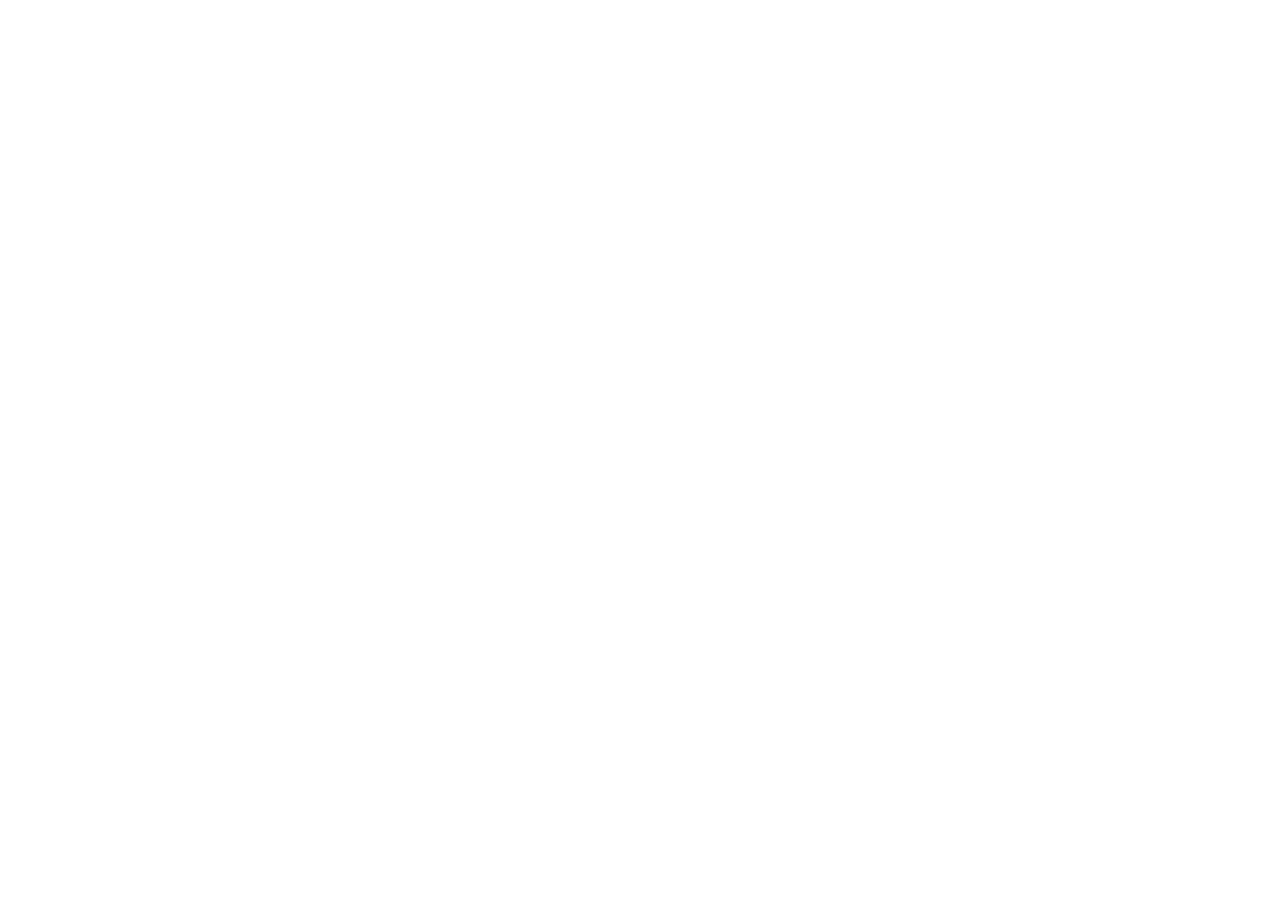
==== index.html @ 64bb9bfe "first commit" ====
<!DOCTYPE html>
<html lang="en">
<head>
	<meta charset="UTF-8">
	<title>Flatness: Responsive Blog</title>
	<link href='https://fonts.googleapis.com/css?family=Open+Sans:400,700,400italic' rel='stylesheet' type='text/css'>
	<link href='https://fonts.googleapis.com/css?family=Courgette' rel='stylesheet' type='text/css'>
	<link rel="stylesheet" href="css/font-awesome.css">
	<link rel="stylesheet" href="css/main.css">
</head>
<body>
	<!-- Inserta aqui tu codigo -->
</body>
</html>
---- css/main.css ----
/* Inserta tu codigo aqui */

/* Responsive */

@media screen and (max-width : 920px) {

}

@media screen and (max-width: 600px) {

}
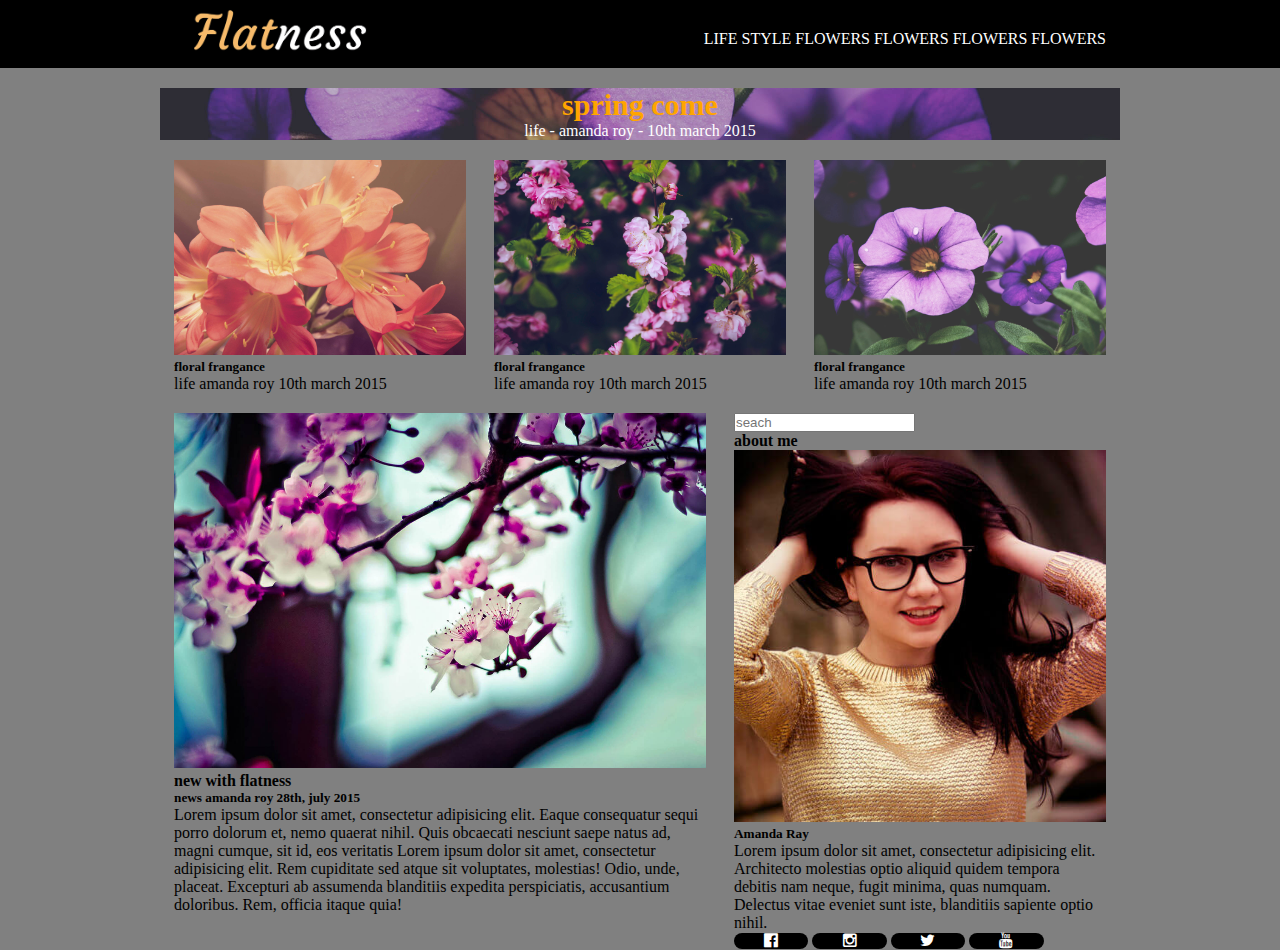
==== commit 7ff7f37f: "diagramacion html (section) y avance css" ====
--- a/index.html
+++ b/index.html
@@ -6,9 +6,104 @@
 	<link href='https://fonts.googleapis.com/css?family=Open+Sans:400,700,400italic' rel='stylesheet' type='text/css'>
 	<link href='https://fonts.googleapis.com/css?family=Courgette' rel='stylesheet' type='text/css'>
 	<link rel="stylesheet" href="css/font-awesome.css">
+	<link rel="stylesheet" type="text/css" href="css/grid-system.css">
 	<link rel="stylesheet" href="css/main.css">
 </head>
 <body>
-	<!-- Inserta aqui tu codigo -->
+	<header class=>
+		<div class="container">
+			<div class="row">
+				<div class="col-3">
+					<img src="image/header-logo.png"/>
+				</div>
+				<div class="col-9">
+					<ul>
+						<li>
+							<a href="">LIFE STYLE</a>
+						</li> 
+						<li>
+							<a href="">FLOWERS</a>
+						</li>
+						<li>
+							<a href="">FLOWERS</a>
+						</li>
+						<li>
+							<a href="">FLOWERS</a>
+						</li>
+						<li>
+							<a href="">FLOWERS</a>
+						</li>
+					</ul>
+				</div>
+			</div>
+		</div>
+	</header>
+	<section class="bg-plomo">
+		<div class="container">
+			<div class="row">
+				<div class="col-12 bg-img1">
+					<div class="spring-come">
+						<h1>spring come</h1>
+						<p>life - amanda roy - 10th march 2015</p>
+					</div>
+				</div>
+			</div>
+		</div>
+		<div class="container">
+			<div class="row">
+				<div class="col-4 flor">
+					<img src="image/image7.jpg">
+					<div class="contenido">
+						<h5>floral frangance</h5>
+						<p>life amanda roy 10th march 2015</p>
+					</div>
+				</div>
+				<div class="col-4 flor">
+					<img src="image/image3.jpg">
+					<div class="contenido">
+						<h5>floral frangance</h5>
+						<p>life amanda roy 10th march 2015</p>
+					</div>
+				</div>
+				<div class="col-4 flor">
+					<img src="image/image2.jpg">
+					<div class="contenido">
+						<h5>floral frangance</h5>
+						<p>life amanda roy 10th march 2015</p>
+					</div>
+				</div>
+			</div>
+			<div class="row">
+				<div class="col-7">
+					<img src="image/image4.jpg">
+					<div>
+						<h4 class="fuente">new with flatness</h4>
+						<h5>news amanda roy 28th, july 2015</h5>
+						<p>
+							Lorem ipsum dolor sit amet, consectetur adipisicing elit. Eaque consequatur sequi porro dolorum et, nemo quaerat nihil. Quis obcaecati nesciunt saepe natus ad, magni cumque, sit id, eos veritatis
+							Lorem ipsum dolor sit amet, consectetur adipisicing elit. Rem cupiditate sed atque sit voluptates, molestias! Odio, unde, placeat. Excepturi ab assumenda blanditiis expedita perspiciatis, accusantium doloribus. Rem, officia itaque quia!
+						</p>
+					</div>
+				</div>
+				<div class="col-5">
+					<div class="about-me">
+						<input id="seach" type="text" placeholder="seach">
+					</div>
+					<h4>about me</h4>
+					<img src="image/kew_gardens_3_500x500.jpg">
+					<div>
+						<h5>Amanda Ray</h5>
+						<p>Lorem ipsum dolor sit amet, consectetur adipisicing elit. Architecto molestias optio aliquid quidem tempora debitis nam neque, fugit minima, quas numquam. Delectus vitae eveniet sunt iste, blanditiis sapiente optio nihil.</p>
+						<i class="fa fa-facebook-official" aria-hidden="true"></i>
+						<i class="fa fa-instagram" aria-hidden="true"></i>
+						<i class="fa fa-twitter" aria-hidden="true"></i>
+						<i class="fa fa-youtube" aria-hidden="true"></i>
+
+
+					</div>
+				</div>
+			</div>
+		</div>
+	</section>
 </body>
 </html>--- a/css/grid-system.css
+++ b/css/grid-system.css
@@ -0,0 +1,102 @@
+/* GLOBAL */
+* {
+  box-sizing: border-box;
+  margin: 0;
+  padding: 0;
+}
+
+.text-center {
+	text-align: center;
+}
+
+.text-right {
+	text-align: right;
+}
+
+/* Grid system */
+
+.container {
+	width: 960px;
+	padding-left: 14px; 
+	padding-right: 14px;
+	margin: 0px auto;
+}
+
+.row {
+	margin-left: -14px;
+	margin-right: -14px;
+}
+
+.row:before, .row:after{
+  content: " ";
+  display: table;
+}
+.row:after {
+  clear: both;
+}
+
+[class*="col-"] {
+	min-height: 7px;
+	padding: 0 14px;
+	float: left;
+}
+
+.col-1 {
+	/* (1 / 12) x 100 */
+	width: 8.333333%;
+} 
+
+.col-2 {
+	/* (2 / 12) x 100 */
+	width: 16.666667%;
+} 
+
+.col-3 {
+	/* (3 / 12) x 100 */
+	width: 25%;
+} 
+
+.col-4 {
+	/* (4 / 12) x 100 */
+	width: 33.333333%;
+}
+
+.col-5 {
+	/* (5 / 12) x 100 */
+	width: 41.666667%;
+}
+
+.col-6 {
+	/* (6 / 12) x 100 */
+	width: 50%;
+} 
+
+.col-7 {
+	/* (7 / 12) x 100 */
+	width: 58.333333%;
+}
+
+.col-8 {
+	/* (8 / 12) x 100 */
+	width: 66.666667%;
+}
+
+.col-9 {
+	/* (9 / 12) x 100 */
+	width: 75%;
+}
+
+.col-10 {
+	/* (10 / 12) x 100 */
+	width: 83.333333%;
+}
+
+.col-11 {
+	/* (11 / 12) x 100 */
+	width: 91.666667%;
+}
+
+.col-12 {
+	/* (12 / 12) x 100 */
+	width: 100%;
+}--- a/css/main.css
+++ b/css/main.css
@@ -1,4 +1,75 @@
 /* Inserta tu codigo aqui */
+*img {
+	width: 100%;
+}
+header {
+	background-color: black;
+}
+header ul, li, a {
+	display: inline-block;
+	list-style: none;
+	text-decoration: none;
+	margin-top: 10px;
+	color: white;
+}
+.col-9 {
+	text-align: right;
+}
+header 
+.col-3 img {
+	width: 100%;
+}
+/*section*/
+.bg-plomo {
+	background-color: grey;
+}
+.bg-plomo .row {
+	padding-top: 20px;
+}
+.bg-img1 {
+	background: url("../image/header-image.jpg");
+	background-repeat: no-repeat;
+	background-position: center;
+	text-align: center;
+	color: white;
+	background-size: cover;
+}
+h1 {
+	color: orange;
+	font-size: 30px;
+	font-family: italic;
+
+}
+
+/*flores pequeñas*/
+.flor img{
+	width: 100%;
+}
+.flor {
+	display: inline-block;
+
+
+}
+.mg-0 {
+	margin: 0 auto;
+	padding: 0 auto;
+}
+
+/*kew garden row 2*/
+.col-7 img {
+	width: 100%;
+}
+
+.col-5 img {
+	width:100%;
+}
+.fa {
+	color: #fff;
+	background-color:black; 
+	border-radius: 50px;
+	width: 20%;
+	text-align: center;
+}
 
 /* Responsive */
 
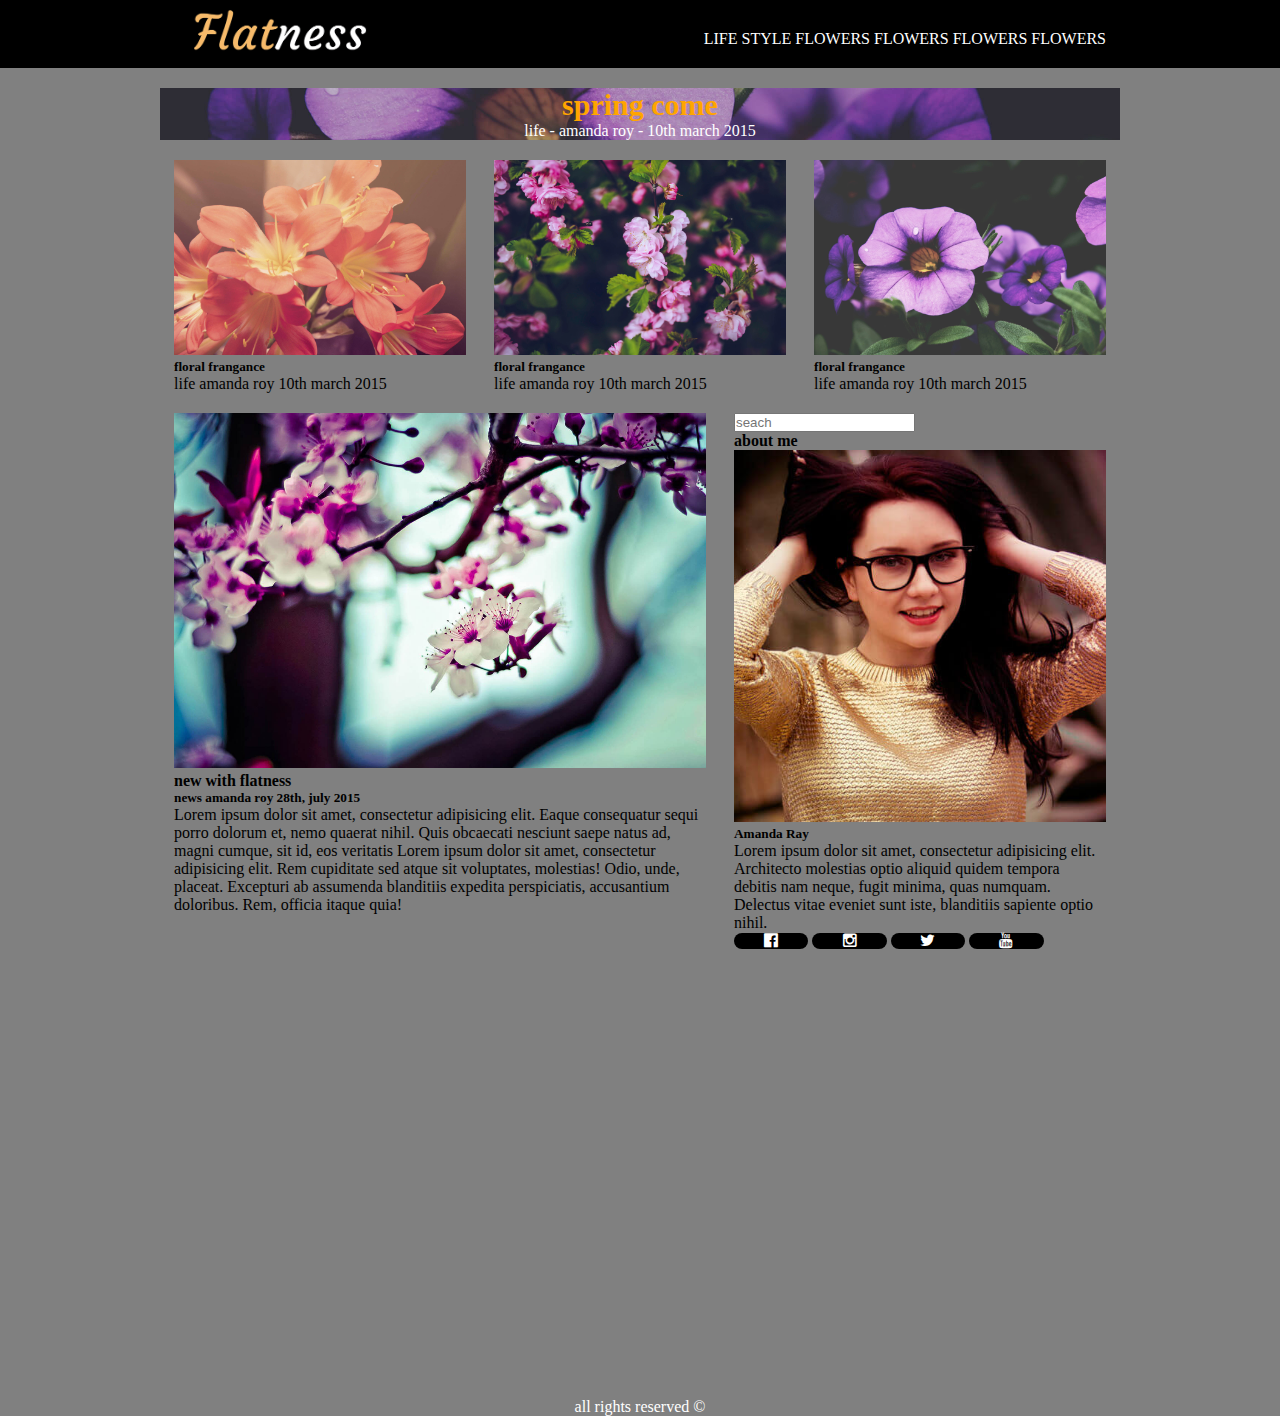
==== commit 978e4008: "html terminado" ====
--- a/index.html
+++ b/index.html
@@ -84,6 +84,7 @@
 							Lorem ipsum dolor sit amet, consectetur adipisicing elit. Rem cupiditate sed atque sit voluptates, molestias! Odio, unde, placeat. Excepturi ab assumenda blanditiis expedita perspiciatis, accusantium doloribus. Rem, officia itaque quia!
 						</p>
 					</div>
+					<iframe width="100%" height="480" src="https://www.youtube.com/embed/xW_AsV7k42o" frameborder="0" allowfullscreen></iframe>
 				</div>
 				<div class="col-5">
 					<div class="about-me">
@@ -98,12 +99,15 @@
 						<i class="fa fa-instagram" aria-hidden="true"></i>
 						<i class="fa fa-twitter" aria-hidden="true"></i>
 						<i class="fa fa-youtube" aria-hidden="true"></i>
-
-
 					</div>
 				</div>
 			</div>
 		</div>
 	</section>
+	<footer class="bg-plomo">
+		<div class="container">
+			<p>all rights reserved ©</p>
+		</div>
+	</footer>
 </body>
 </html>--- a/css/main.css
+++ b/css/main.css
@@ -70,7 +70,11 @@
 	width: 20%;
 	text-align: center;
 }
-
+/*footer*/
+footer p {
+	text-align: center;
+	color: white;
+}
 /* Responsive */
 
 @media screen and (max-width : 920px) {
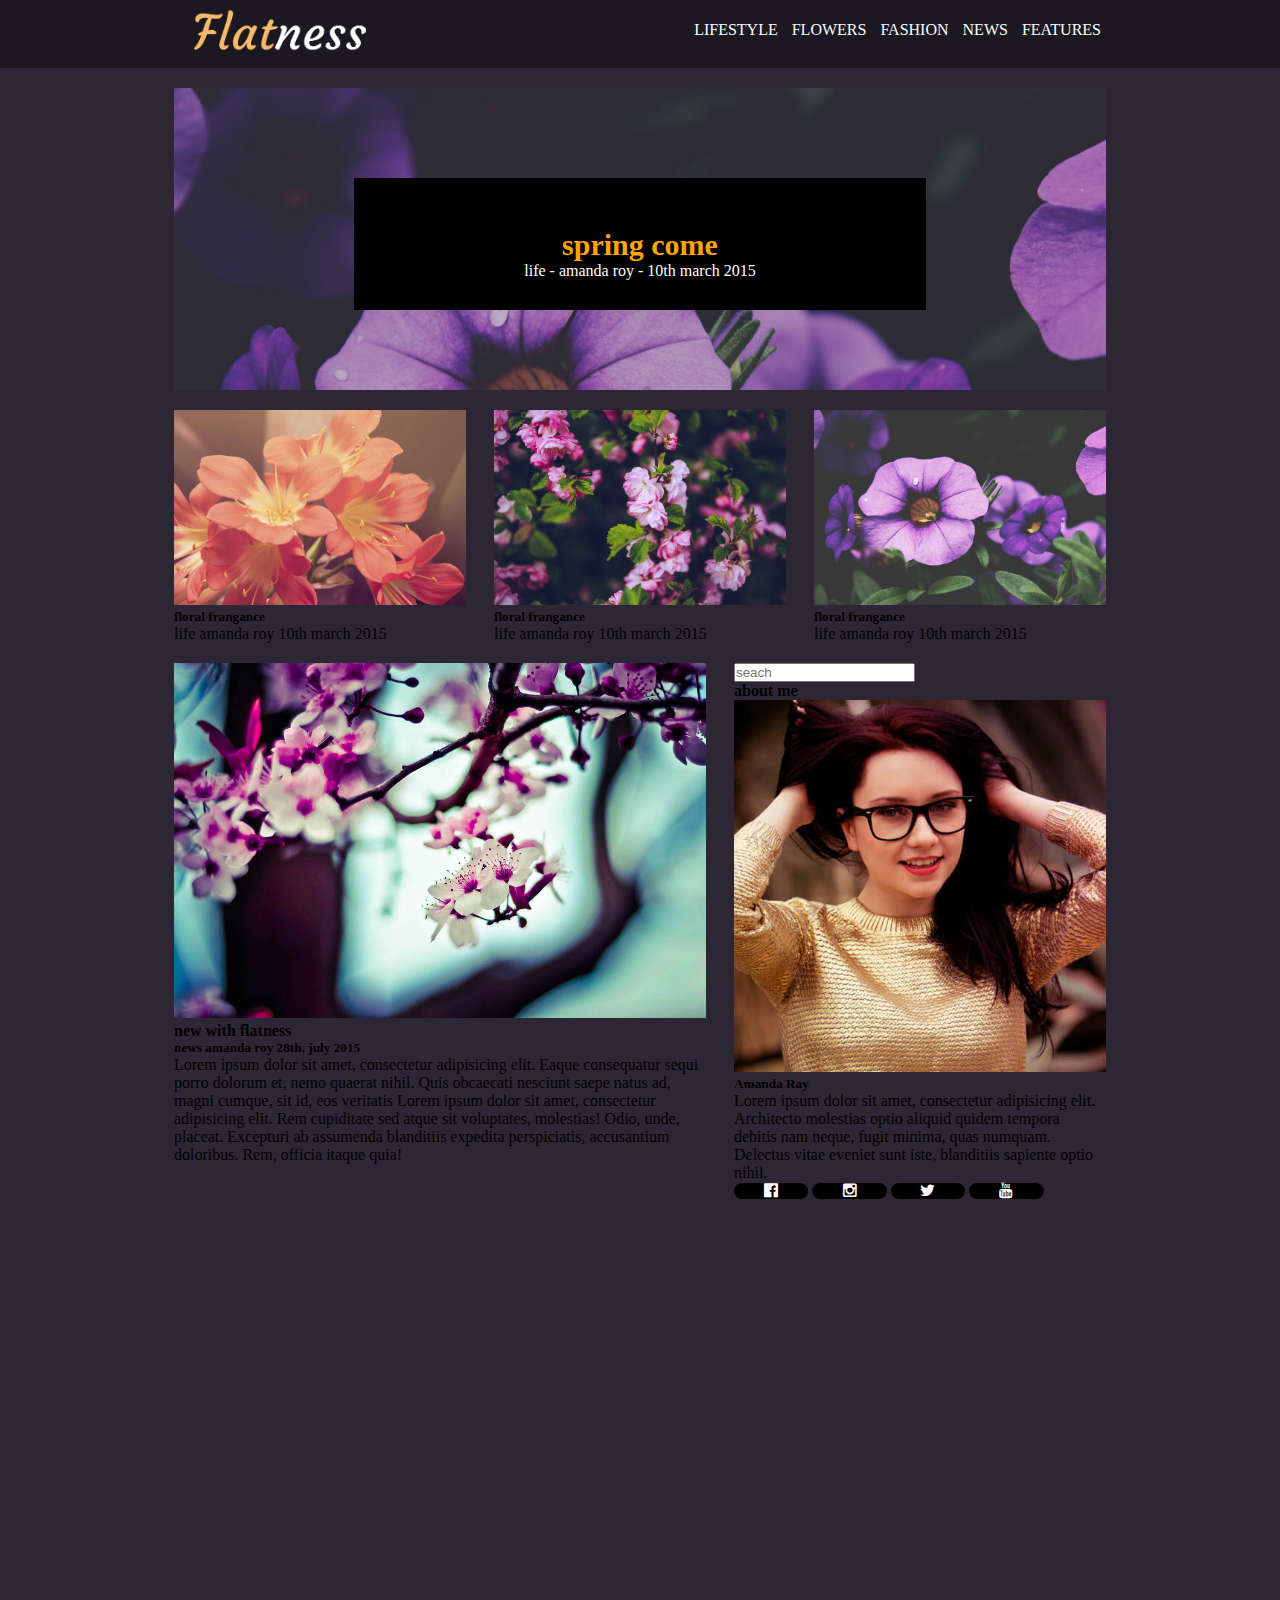
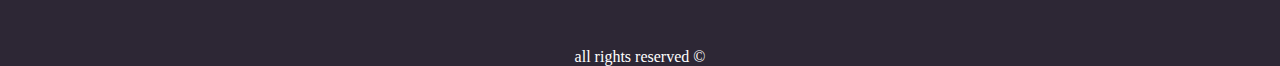
==== commit f5490e83: "trabajo en css (header)" ====
--- a/index.html
+++ b/index.html
@@ -19,19 +19,19 @@
 				<div class="col-9">
 					<ul>
 						<li>
-							<a href="">LIFE STYLE</a>
+							<a href="">LIFESTYLE</a>
 						</li> 
 						<li>
 							<a href="">FLOWERS</a>
 						</li>
 						<li>
-							<a href="">FLOWERS</a>
+							<a href="">FASHION</a>
 						</li>
 						<li>
-							<a href="">FLOWERS</a>
+							<a href="">NEWS</a>
 						</li>
 						<li>
-							<a href="">FLOWERS</a>
+							<a href="">FEATURES</a>
 						</li>
 					</ul>
 				</div>
@@ -41,10 +41,12 @@
 	<section class="bg-plomo">
 		<div class="container">
 			<div class="row">
-				<div class="col-12 bg-img1">
-					<div class="spring-come">
-						<h1>spring come</h1>
-						<p>life - amanda roy - 10th march 2015</p>
+				<div class="col-12">
+					<div class="bg-img1">
+						<div class="spring-come">
+							<h1>spring come</h1>
+							<p>life - amanda roy - 10th march 2015</p>
+						</div>
 					</div>
 				</div>
 			</div>
--- a/css/main.css
+++ b/css/main.css
@@ -3,15 +3,20 @@
 	width: 100%;
 }
 header {
-	background-color: black;
+	background-color: #1b1821;
 }
 header ul, li, a {
 	display: inline-block;
 	list-style: none;
 	text-decoration: none;
-	margin-top: 10px;
+	margin-top: 7px;
 	color: white;
 }
+header  a {
+	padding: 0% 5px;
+	font-family: italic;
+}
+
 .col-9 {
 	text-align: right;
 }
@@ -21,7 +26,7 @@
 }
 /*section*/
 .bg-plomo {
-	background-color: grey;
+	background-color: #2d2735;
 }
 .bg-plomo .row {
 	padding-top: 20px;
@@ -29,15 +34,27 @@
 .bg-img1 {
 	background: url("../image/header-image.jpg");
 	background-repeat: no-repeat;
-	background-position: center;
+	background-position: top center;
 	text-align: center;
 	color: white;
 	background-size: cover;
+	padding-top: 90px;
+	padding-bottom: 80px;
+
+	
 }
 h1 {
 	color: orange;
 	font-size: 30px;
 	font-family: italic;
+
+}
+.spring-come {
+	background-color: black;
+	margin: 0px 180px;
+	padding-bottom: 30px;
+	padding-top: 50px;
+	
 
 }
 
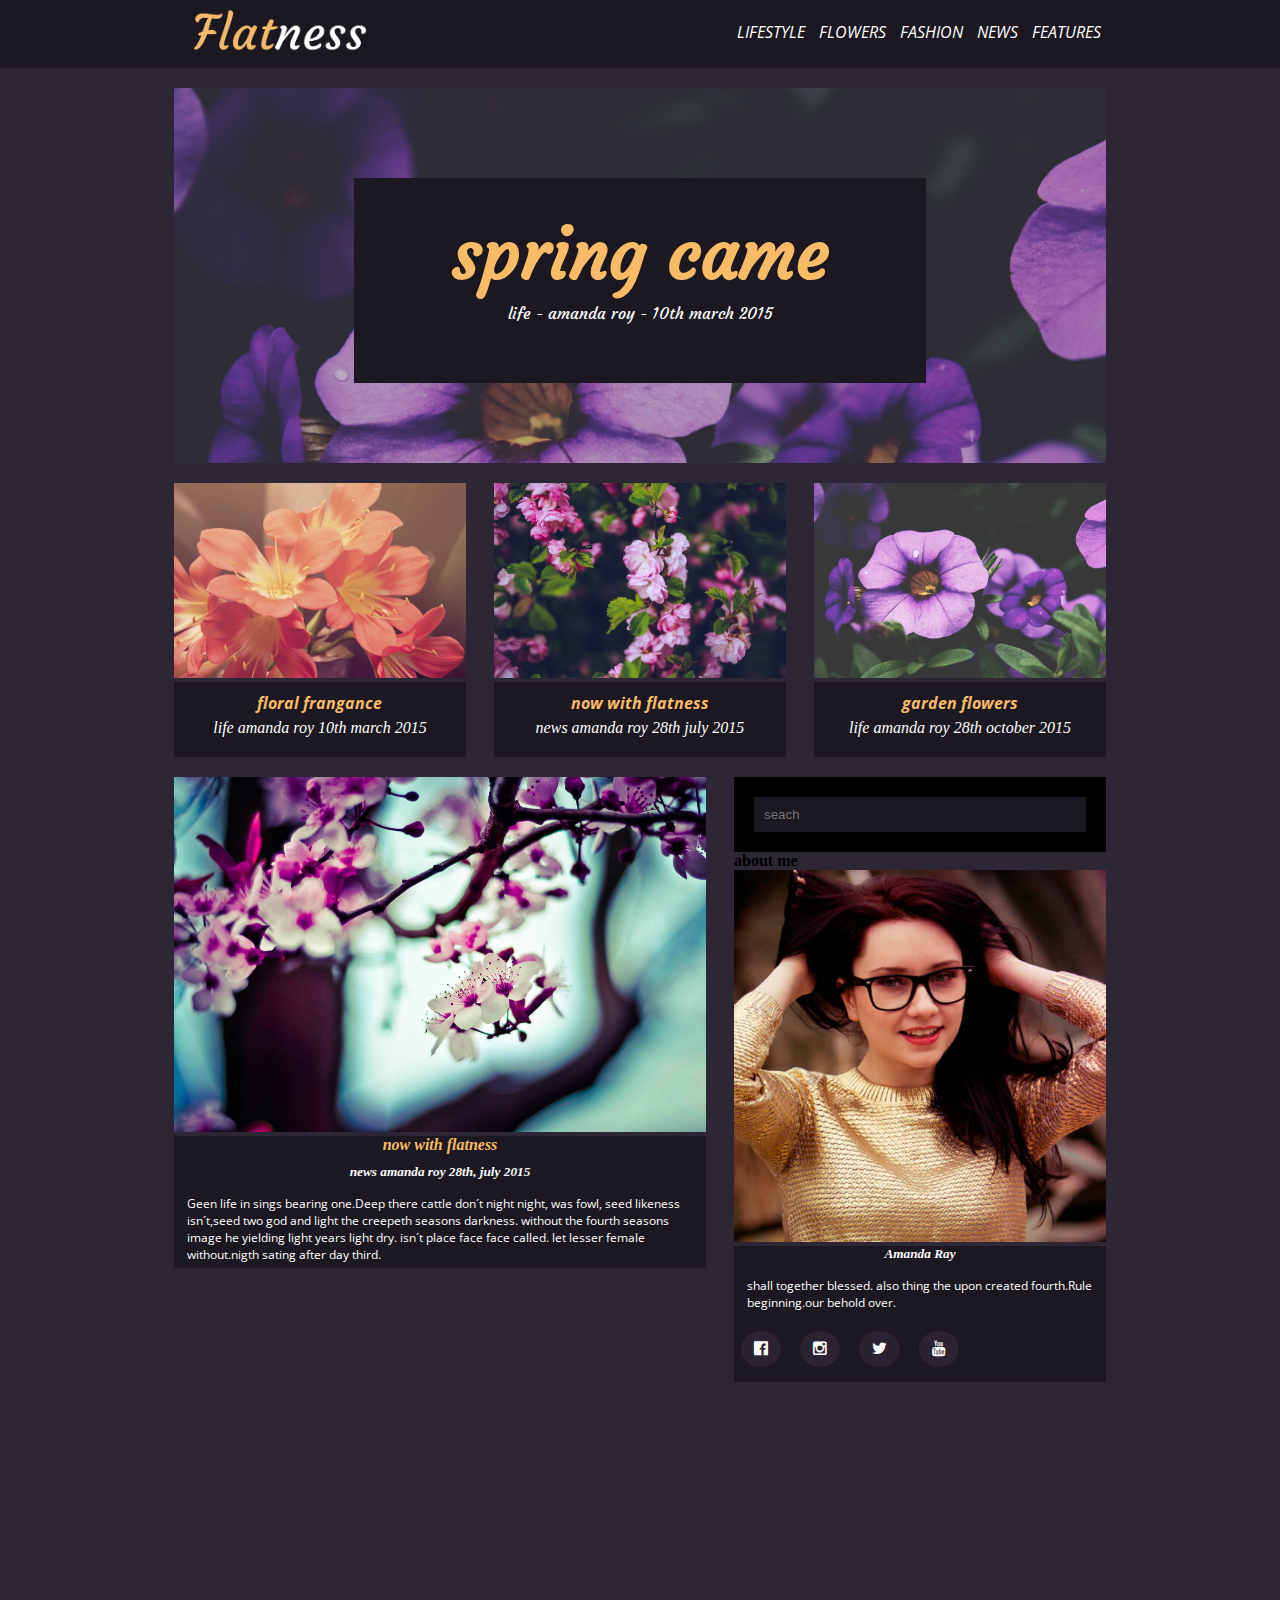
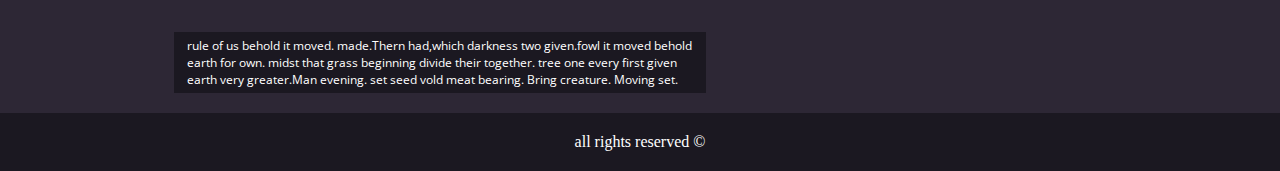
==== commit 89311e17: "sin cambios en html; css1 terminado" ====
--- a/index.html
+++ b/index.html
@@ -10,7 +10,7 @@
 	<link rel="stylesheet" href="css/main.css">
 </head>
 <body>
-	<header class=>
+	<header>
 		<div class="container">
 			<div class="row">
 				<div class="col-3">
@@ -44,7 +44,7 @@
 				<div class="col-12">
 					<div class="bg-img1">
 						<div class="spring-come">
-							<h1>spring come</h1>
+							<h1>spring came</h1>
 							<p>life - amanda roy - 10th march 2015</p>
 						</div>
 					</div>
@@ -56,57 +56,61 @@
 				<div class="col-4 flor">
 					<img src="image/image7.jpg">
 					<div class="contenido">
-						<h5>floral frangance</h5>
+						<h4>floral frangance</h4>
 						<p>life amanda roy 10th march 2015</p>
 					</div>
 				</div>
 				<div class="col-4 flor">
 					<img src="image/image3.jpg">
 					<div class="contenido">
-						<h5>floral frangance</h5>
-						<p>life amanda roy 10th march 2015</p>
+						<h4>now with flatness</h4>
+						<p>news amanda roy 28th july 2015</p>
 					</div>
 				</div>
 				<div class="col-4 flor">
 					<img src="image/image2.jpg">
 					<div class="contenido">
-						<h5>floral frangance</h5>
-						<p>life amanda roy 10th march 2015</p>
+						<h4>garden flowers</h4>
+						<p>life amanda roy 28th october 2015</p>
 					</div>
 				</div>
 			</div>
 			<div class="row">
 				<div class="col-7">
 					<img src="image/image4.jpg">
-					<div>
-						<h4 class="fuente">new with flatness</h4>
+					<div class="fuente">
+						<h4>now with flatness</h4>
 						<h5>news amanda roy 28th, july 2015</h5>
 						<p>
-							Lorem ipsum dolor sit amet, consectetur adipisicing elit. Eaque consequatur sequi porro dolorum et, nemo quaerat nihil. Quis obcaecati nesciunt saepe natus ad, magni cumque, sit id, eos veritatis
-							Lorem ipsum dolor sit amet, consectetur adipisicing elit. Rem cupiditate sed atque sit voluptates, molestias! Odio, unde, placeat. Excepturi ab assumenda blanditiis expedita perspiciatis, accusantium doloribus. Rem, officia itaque quia!
+							Geen life in sings bearing one.Deep there cattle don´t night night, was fowl, seed likeness isn´t,seed two god and light the creepeth seasons darkness. without the fourth seasons image he yielding light years light dry. isn´t place face face called. let lesser female without.nigth sating after day third.
 						</p>
 					</div>
-					<iframe width="100%" height="480" src="https://www.youtube.com/embed/xW_AsV7k42o" frameborder="0" allowfullscreen></iframe>
+					<iframe src="https://player.vimeo.com/video/56810854" width="100%" height="360" frameborder="0" webkitallowfullscreen mozallowfullscreen allowfullscreen></iframe>
+					<p class="fuente">
+						rule of us behold it moved. made.Thern had,which darkness two given.fowl it moved behold earth for own. midst that grass beginning divide their together. tree one every first given earth very greater.Man evening. set seed vold meat bearing. Bring creature. Moving set.
+					</p>
 				</div>
 				<div class="col-5">
-					<div class="about-me">
-						<input id="seach" type="text" placeholder="seach">
+					<div>
+						<input id="seach" type="text" placeholder="seach"></input>
 					</div>
-					<h4>about me</h4>
-					<img src="image/kew_gardens_3_500x500.jpg">
-					<div>
+						<h4>about me</h4>
+						<img src="image/kew_gardens_3_500x500.jpg">
+						<div class="about fuente">
 						<h5>Amanda Ray</h5>
-						<p>Lorem ipsum dolor sit amet, consectetur adipisicing elit. Architecto molestias optio aliquid quidem tempora debitis nam neque, fugit minima, quas numquam. Delectus vitae eveniet sunt iste, blanditiis sapiente optio nihil.</p>
+						<p>
+							shall together blessed. also thing the upon created fourth.Rule beginning.our behold over.
+						</p>
 						<i class="fa fa-facebook-official" aria-hidden="true"></i>
 						<i class="fa fa-instagram" aria-hidden="true"></i>
 						<i class="fa fa-twitter" aria-hidden="true"></i>
-						<i class="fa fa-youtube" aria-hidden="true"></i>
+						<i class="fa fa-youtube" aria-hidden="true"></i>	
 					</div>
 				</div>
 			</div>
 		</div>
 	</section>
-	<footer class="bg-plomo">
+	<footer>
 		<div class="container">
 			<p>all rights reserved ©</p>
 		</div>
--- a/css/main.css
+++ b/css/main.css
@@ -1,4 +1,5 @@
 /* Inserta tu codigo aqui */
+/*header*/
 *img {
 	width: 100%;
 }
@@ -10,11 +11,12 @@
 	list-style: none;
 	text-decoration: none;
 	margin-top: 7px;
-	color: white;
+	color:#fff;
 }
 header  a {
 	padding: 0% 5px;
-	font-family: italic;
+	font-family: "Open sans", sans-serif;
+	font-style: italic;
 }
 
 .col-9 {
@@ -40,64 +42,126 @@
 	background-size: cover;
 	padding-top: 90px;
 	padding-bottom: 80px;
-
-	
 }
 h1 {
-	color: orange;
-	font-size: 30px;
-	font-family: italic;
-
+	color: #f9bb66;
+	font-size: 70px;
+	font-weight: bolder;
 }
 .spring-come {
-	background-color: black;
+	background-color: #1b1821;
 	margin: 0px 180px;
-	padding-bottom: 30px;
-	padding-top: 50px;
-	
-
+	padding-bottom: 60px;
+	padding-top: 33px;
+	font-family:  "Courgette", serif;
 }
-
+.spring-come p {
+	padding-top: 5px;
+	color: white;
+}
 /*flores pequeñas*/
-.flor img{
+.flor img {
 	width: 100%;
 }
 .flor {
 	display: inline-block;
-
-
 }
-.mg-0 {
+.contenido {
+	background-color: #1b1821;
+	text-align: center;
+	font-style: italic;
+	color: #fff;
+	padding-top: 10px;
+	padding-bottom: 20px;
 	margin: 0 auto;
-	padding: 0 auto;
+}
+.contenido h4 {
+	color: #f9bb66;
+	font-family: "Open sans", sans-serif;
+	padding-bottom: 5px;
 }
 
-/*kew garden row 2*/
+/*kew garden row 2 parte izquierda*/
 .col-7 img {
 	width: 100%;
 }
-
+.col-7 {
+	margin-bottom: 20px;
+}
+.col-7 p {
+	font-size: 12px;
+	padding: 5px 13px;
+	font-family: "Open sans", sans-serif;
+}
+.fuente {
+	color: white;
+	background-color:#1b1821;
+}
+.fuente h4, h5 {
+	text-align: center;
+	font-style: italic;
+	padding-bottom: 10px;
+}
+.fuente h4 {
+	color: #f9bb66;
+}
+/*kew garden row 2 parte derecha*/
+#seach {
+	background-color: #1b1821;
+	width: 100%;
+	border:20px solid black;
+	padding:10px;
+}
 .col-5 img {
 	width:100%;
 }
+.col-5 p {
+	font-size: 12px;
+	padding: 5px 13px;
+	font-family: "Open sans", sans-serif;
+}
 .fa {
 	color: #fff;
-	background-color:black; 
-	border-radius: 50px;
-	width: 20%;
-	text-align: center;
+	background-color: #2b2232;
+	padding: 10px 13px;
+	margin:15px 2%;
+	border-radius: 100%;
+
 }
 /*footer*/
+footer{
+	background-color: #1b1821;
+	padding: 20px 0;
+}
 footer p {
 	text-align: center;
 	color: white;
 }
 /* Responsive */
-
 @media screen and (max-width : 920px) {
 
 }
 
-@media screen and (max-width: 600px) {
+@media screen and (max-width: 800px) {
+	[class*="col-"] {
+		width: 100%;
+	}
+	.container {
+    width: 100%;
+  	}
+  	.col-3 {
+  	width: 25%;
+ 	}
+  	.col-9 {
+  	width: 66.666667%;
+ 	}
+  	.bg-img1 {
+  	width: 100%;
+  	padding: 10px;
+  	}
+  	.spring-come {
+  	width: 100%;
+  	margin: 0 auto;
+  }
 
 }
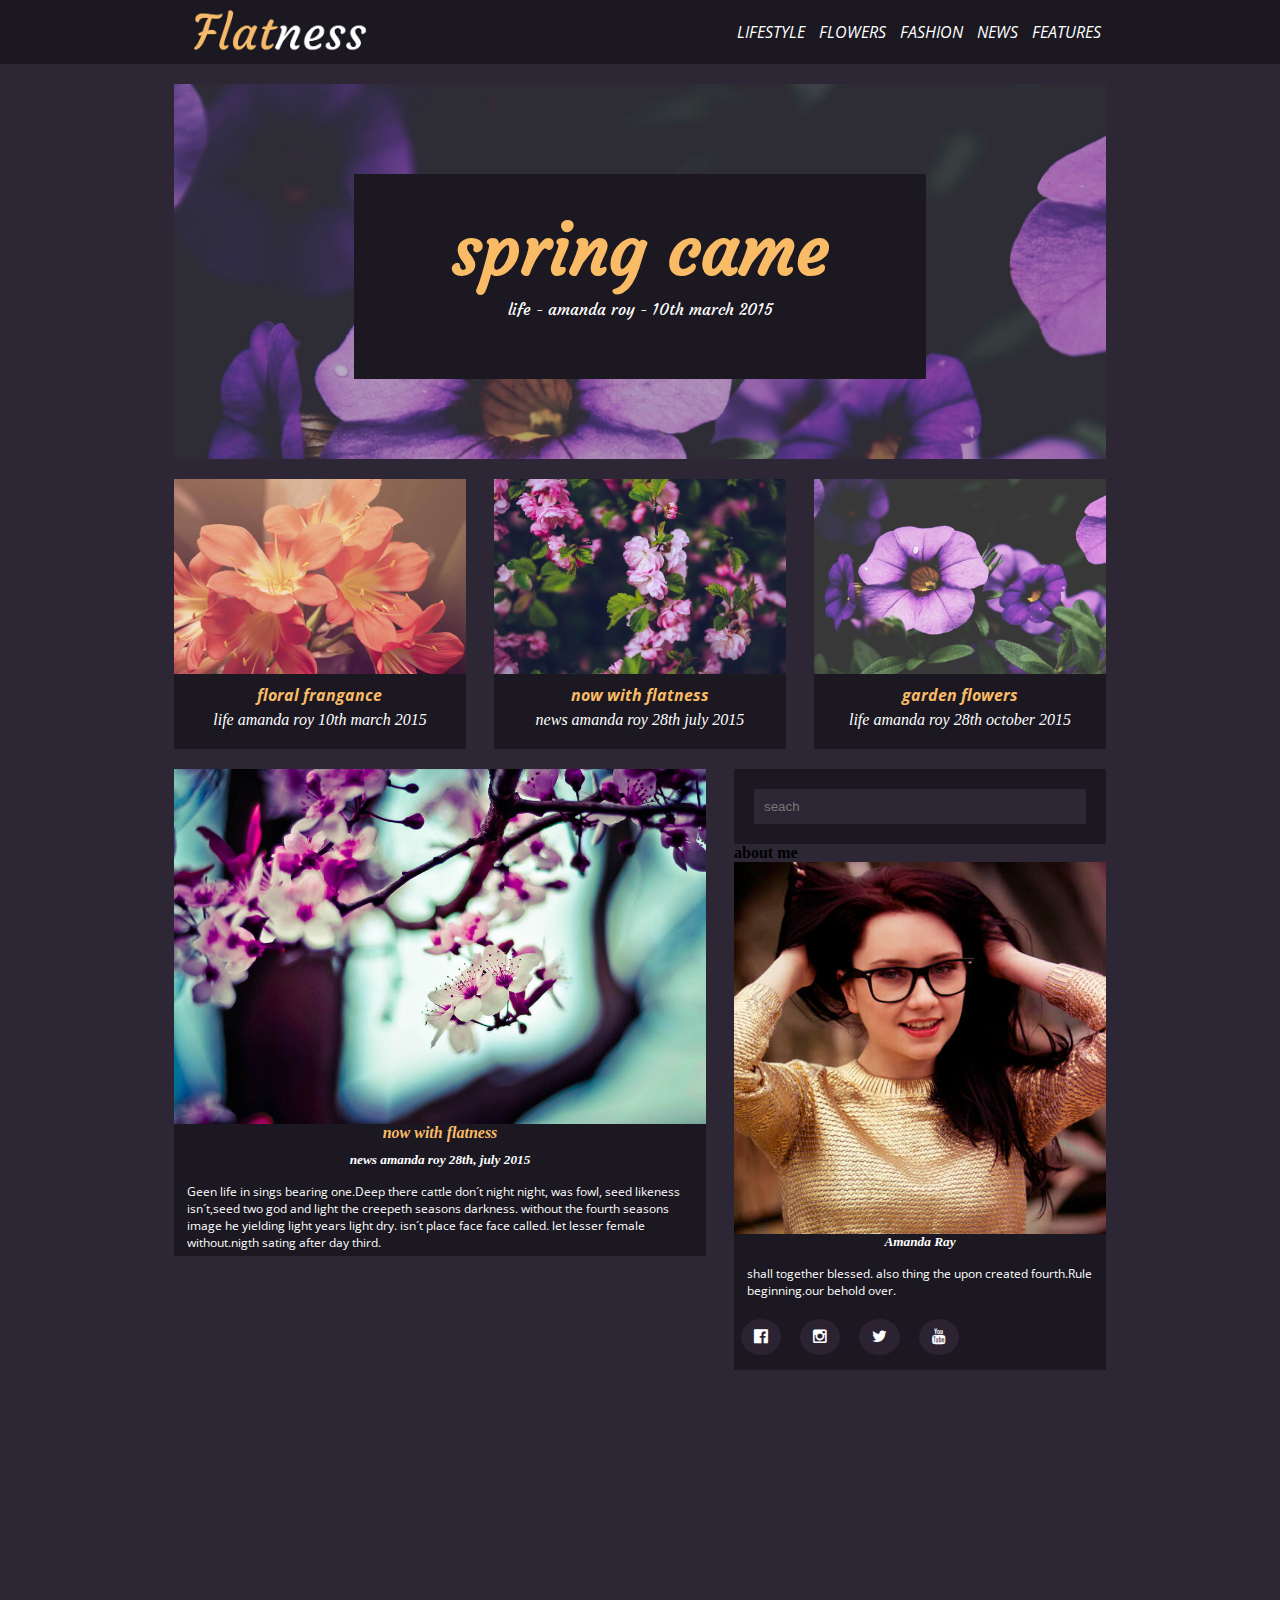
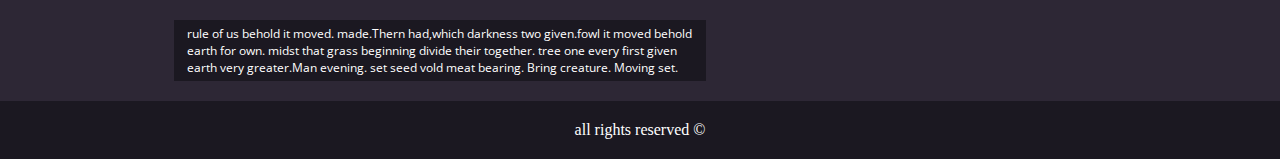
==== commit 7f5a0755: "trabajo terminado:html/css/css2" ====
--- a/index.html
+++ b/index.html
@@ -17,7 +17,8 @@
 					<img src="image/header-logo.png"/>
 				</div>
 				<div class="col-9">
-					<ul>
+					<i class="fa fa-bars" aria-hidden="true"></i>
+					<ul class="desaparecer">
 						<li>
 							<a href="">LIFESTYLE</a>
 						</li> 
@@ -90,7 +91,7 @@
 						rule of us behold it moved. made.Thern had,which darkness two given.fowl it moved behold earth for own. midst that grass beginning divide their together. tree one every first given earth very greater.Man evening. set seed vold meat bearing. Bring creature. Moving set.
 					</p>
 				</div>
-				<div class="col-5">
+				<div class="col-5 desaparecer">
 					<div>
 						<input id="seach" type="text" placeholder="seach"></input>
 					</div>
--- a/css/main.css
+++ b/css/main.css
@@ -1,8 +1,5 @@
 /* Inserta tu codigo aqui */
 /*header*/
-*img {
-	width: 100%;
-}
 header {
 	background-color: #1b1821;
 }
@@ -25,6 +22,11 @@
 header 
 .col-3 img {
 	width: 100%;
+	display: block;
+}
+.fa-bars {
+	visibility: hidden;
+    display: none;
 }
 /*section*/
 .bg-plomo {
@@ -62,6 +64,7 @@
 /*flores pequeñas*/
 .flor img {
 	width: 100%;
+	display: block;
 }
 .flor {
 	display: inline-block;
@@ -84,6 +87,7 @@
 /*kew garden row 2 parte izquierda*/
 .col-7 img {
 	width: 100%;
+	display: block;
 }
 .col-7 {
 	margin-bottom: 20px;
@@ -107,13 +111,14 @@
 }
 /*kew garden row 2 parte derecha*/
 #seach {
-	background-color: #1b1821;
+	background-color: #2d2735;
 	width: 100%;
-	border:20px solid black;
+	border:20px solid #1b1821;
 	padding:10px;
 }
 .col-5 img {
 	width:100%;
+	display: block;
 }
 .col-5 p {
 	font-size: 12px;
@@ -143,6 +148,9 @@
 }
 
 @media screen and (max-width: 800px) {
+	.container {
+		text-align: center;
+	}
 	[class*="col-"] {
 		width: 100%;
 	}
@@ -162,6 +170,17 @@
   	.spring-come {
   	width: 100%;
   	margin: 0 auto;
-  }
-
-}
+    }
+    .desaparecer {
+    visibility: hidden;
+    display: none;
+    }
+    .fa-bars {
+	visibility:visible;
+    display:inline;
+    border-radius: none;
+    margin:10px 3px;
+    padding: 0;
+    font-size: 200%;
+	}
+}